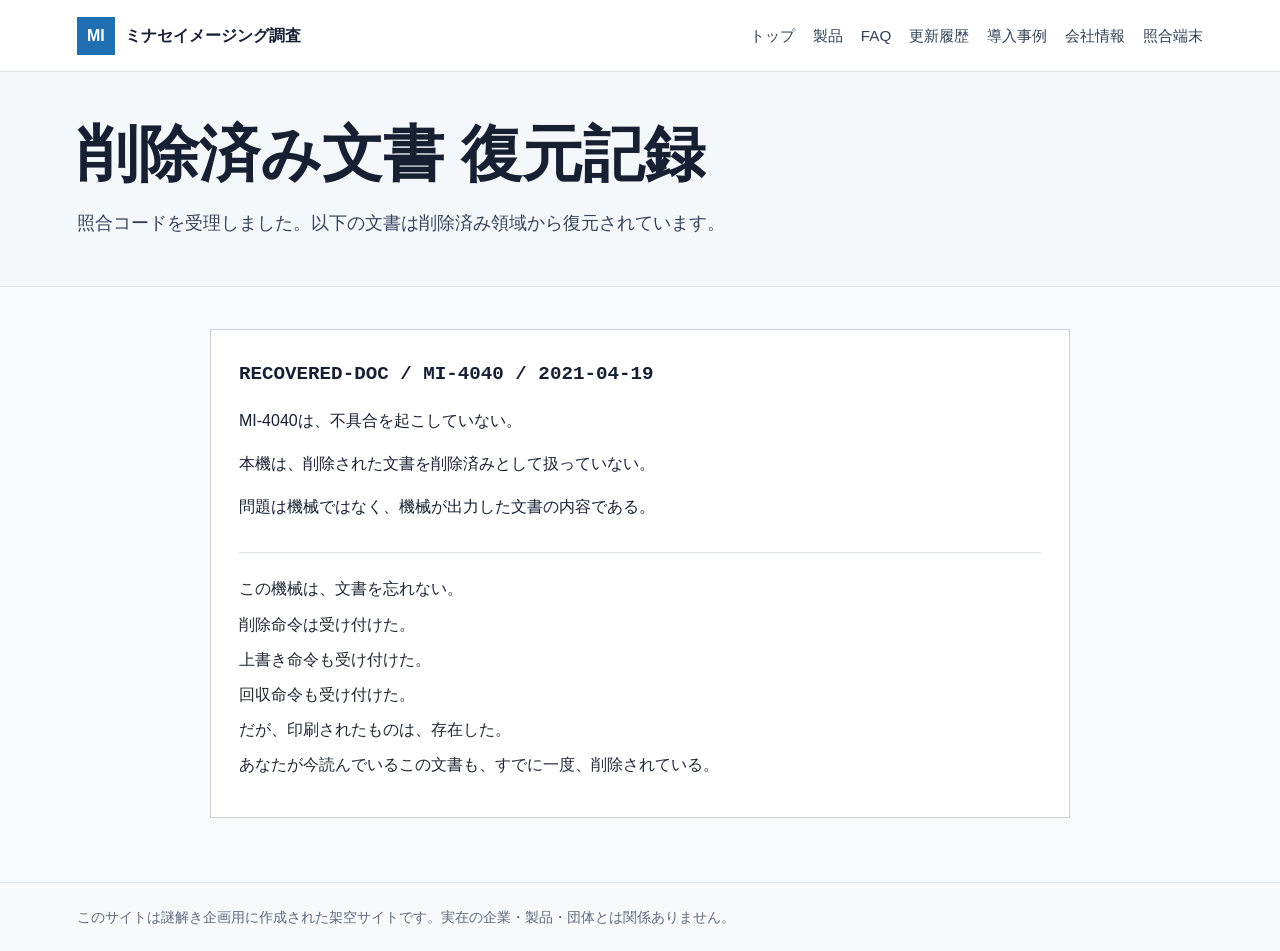
==== archive/index.html @ ae649e41 "Build static ARG site for Minase Imaging" ====
<!doctype html>
<html lang="ja">
<head>
  <meta charset="utf-8">
  <meta name="viewport" content="width=device-width, initial-scale=1">
  <meta name="robots" content="noindex, nofollow">
  <meta name="description" content="復元された架空文書の記録です。">
  <title>復元記録 | ミナセイメージング調査</title>
  <link rel="stylesheet" href="../style.css">
</head>
<body class="archive-page">
  <header class="site-header">
    <a class="brand" href="../index.html"><span class="brand-mark">MI</span><span>ミナセイメージング調査</span></a>
    <nav class="global-nav" aria-label="共通ナビゲーション">
      <a href="../site/index.html">トップ</a>
      <a href="../site/products.html">製品</a>
      <a href="../site/support.html">FAQ</a>
      <a href="../site/downloads.html">更新履歴</a>
      <a href="../site/cases.html">導入事例</a>
      <a href="../site/company.html">会社情報</a>
      <a href="../terminal/index.html">照合端末</a>
    </nav>
  </header>
  <main>
    <section class="page-title">
      <h1>削除済み文書 復元記録</h1>
      <p class="lead">照合コードを受理しました。以下の文書は削除済み領域から復元されています。</p>
    </section>
    <div class="content">
      <article class="archive-document">
        <h2>RECOVERED-DOC / MI-4040 / 2021-04-19</h2>
        <p>MI-4040は、不具合を起こしていない。</p>
        <p>本機は、削除された文書を削除済みとして扱っていない。</p>
        <p>問題は機械ではなく、機械が出力した文書の内容である。</p>

        <div class="final-lines">
          <p>この機械は、文書を忘れない。</p>
          <p>削除命令は受け付けた。</p>
          <p>上書き命令も受け付けた。</p>
          <p>回収命令も受け付けた。</p>
          <p>だが、印刷されたものは、存在した。</p>
          <p>あなたが今読んでいるこの文書も、すでに一度、削除されている。</p>
        </div>
      </article>
    </div>
  </main>
  <footer class="site-footer">
    <p>このサイトは謎解き企画用に作成された架空サイトです。実在の企業・製品・団体とは関係ありません。</p>
  </footer>
  <script src="../script.js"></script>
</body>
</html>
---- style.css ----
:root {
  --bg: #ffffff;
  --ink: #172033;
  --muted: #5e6a7d;
  --line: #dce4ee;
  --soft: #f5f8fb;
  --accent: #1f6fb2;
  --accent-dark: #164f82;
  --warn: #8a4d13;
  --danger: #8f1d1d;
  --mono: "Consolas", "Courier New", monospace;
  font-family: "Segoe UI", "Helvetica Neue", Arial, sans-serif;
}

* {
  box-sizing: border-box;
}

body {
  margin: 0;
  background: var(--bg);
  color: var(--ink);
  line-height: 1.7;
}

a {
  color: var(--accent);
  text-decoration: none;
}

a:hover,
a:focus {
  text-decoration: underline;
}

.site-header {
  display: flex;
  align-items: center;
  justify-content: space-between;
  gap: 24px;
  min-height: 72px;
  padding: 0 6vw;
  border-bottom: 1px solid var(--line);
  background: #fff;
}

.brand {
  display: inline-flex;
  align-items: center;
  gap: 10px;
  color: var(--ink);
  font-weight: 700;
  white-space: nowrap;
}

.brand-mark {
  display: grid;
  place-items: center;
  width: 38px;
  height: 38px;
  background: var(--accent);
  color: #fff;
  font-weight: 800;
  letter-spacing: 0;
}

.global-nav {
  display: flex;
  flex-wrap: wrap;
  justify-content: flex-end;
  gap: 8px 18px;
  font-size: 0.95rem;
}

.global-nav a {
  color: #314156;
}

main {
  min-height: calc(100vh - 150px);
}

.hero {
  display: grid;
  grid-template-columns: minmax(0, 1.4fr) minmax(280px, 0.8fr);
  gap: 40px;
  align-items: center;
  padding: 64px 6vw;
  background: linear-gradient(180deg, #f7fafd 0%, #fff 100%);
}

.intro-hero {
  min-height: calc(100vh - 150px);
}

.hero-copy h1,
.page-title h1 {
  margin: 0 0 18px;
  font-size: clamp(2rem, 5vw, 3.8rem);
  line-height: 1.15;
  letter-spacing: 0;
}

.eyebrow {
  margin: 0 0 12px;
  color: var(--accent-dark);
  font-size: 0.82rem;
  font-weight: 700;
  letter-spacing: 0.08em;
  text-transform: uppercase;
}

.lead {
  max-width: 720px;
  color: #334259;
  font-size: 1.12rem;
}

.button {
  display: inline-flex;
  align-items: center;
  justify-content: center;
  min-height: 44px;
  padding: 10px 18px;
  border: 1px solid var(--accent);
  font-weight: 700;
}

.button.primary {
  background: var(--accent);
  color: #fff;
}

.button.secondary {
  background: #fff;
}

.brief-panel,
.info-panel,
.terminal-box,
.archive-document {
  border: 1px solid var(--line);
  background: #fff;
  padding: 28px;
}

.brief-panel h2,
.info-panel h2,
.section h2 {
  margin-top: 0;
  font-size: 1.35rem;
}

.compact-list {
  margin: 22px 0 0;
  border-top: 1px solid var(--line);
}

.compact-list div {
  display: grid;
  grid-template-columns: 110px minmax(0, 1fr);
  gap: 12px;
  padding: 12px 0;
  border-bottom: 1px solid var(--line);
}

dt {
  color: var(--muted);
  font-weight: 700;
}

dd {
  margin: 0;
}

.page-title {
  padding: 48px 6vw 30px;
  background: var(--soft);
  border-bottom: 1px solid var(--line);
}

.content {
  width: min(1120px, 88vw);
  margin: 0 auto;
  padding: 42px 0 64px;
}

.section {
  margin-bottom: 44px;
}

.grid {
  display: grid;
  grid-template-columns: repeat(3, minmax(0, 1fr));
  gap: 18px;
}

.card {
  border: 1px solid var(--line);
  background: #fff;
  padding: 22px;
}

.card h3 {
  margin: 0 0 8px;
  font-size: 1.1rem;
}

.tag {
  display: inline-block;
  margin-top: 12px;
  padding: 3px 8px;
  border: 1px solid var(--line);
  color: var(--muted);
  font-size: 0.82rem;
  font-weight: 700;
}

.tag.end {
  border-color: #b94747;
  color: #8f1d1d;
}

.news-list,
.history-list,
.faq-list,
.timeline,
.case-list {
  display: grid;
  gap: 12px;
}

.news-item,
.history-item,
.faq-item,
.timeline-item,
.case-item {
  display: grid;
  grid-template-columns: 120px minmax(0, 1fr);
  gap: 18px;
  padding: 18px 0;
  border-bottom: 1px solid var(--line);
}

.date,
.code {
  color: var(--muted);
  font-family: var(--mono);
  font-size: 0.92rem;
}

.subtle-alert {
  border-left: 4px solid var(--warn);
  background: #fffaf3;
  padding: 16px 18px;
}

.notice-alert {
  border-left: 4px solid var(--danger);
  background: #fff7f7;
  padding: 16px 18px;
}

.spec-table {
  width: 100%;
  border-collapse: collapse;
}

.spec-table th,
.spec-table td {
  padding: 14px 12px;
  border-bottom: 1px solid var(--line);
  text-align: left;
  vertical-align: top;
}

.spec-table th {
  width: 220px;
  color: var(--muted);
  background: #f8fafc;
}

.terminal-page {
  background: #f2f5f8;
}

.terminal-box {
  max-width: 760px;
  margin: 0 auto;
}

.terminal-form {
  display: grid;
  grid-template-columns: minmax(0, 1fr) auto;
  gap: 12px;
  margin-top: 22px;
}

.terminal-form input {
  min-height: 46px;
  padding: 10px 12px;
  border: 1px solid #aab7c6;
  font-family: var(--mono);
  font-size: 1rem;
}

.terminal-message {
  min-height: 28px;
  margin-top: 14px;
  color: var(--danger);
  font-weight: 700;
}

.visually-hidden {
  position: absolute;
  width: 1px;
  height: 1px;
  padding: 0;
  margin: -1px;
  overflow: hidden;
  clip: rect(0, 0, 0, 0);
  white-space: nowrap;
  border: 0;
}

.archive-page {
  background: #f9fafb;
}

.archive-document {
  max-width: 860px;
  margin: 0 auto;
  border-color: #c6d1dd;
}

.archive-document h2 {
  margin-top: 0;
  font-family: var(--mono);
  font-size: 1.2rem;
}

.archive-document .final-lines {
  margin-top: 32px;
  padding-top: 24px;
  border-top: 1px solid var(--line);
  font-family: var(--mono);
  color: #202734;
}

.archive-document .final-lines p {
  margin: 0 0 8px;
}

.site-footer {
  padding: 22px 6vw;
  border-top: 1px solid var(--line);
  background: #f7f9fb;
  color: var(--muted);
  font-size: 0.9rem;
}

.site-footer p {
  margin: 0;
}

@media (max-width: 820px) {
  .site-header {
    align-items: flex-start;
    flex-direction: column;
    padding: 18px 5vw;
  }

  .global-nav {
    justify-content: flex-start;
  }

  .hero {
    grid-template-columns: 1fr;
    padding: 42px 5vw;
  }

  .content {
    width: min(100% - 32px, 1120px);
  }

  .grid {
    grid-template-columns: 1fr;
  }

  .news-item,
  .history-item,
  .faq-item,
  .timeline-item,
  .case-item,
  .compact-list div {
    grid-template-columns: 1fr;
    gap: 6px;
  }

  .terminal-form {
    grid-template-columns: 1fr;
  }

  .spec-table th,
  .spec-table td {
    display: block;
    width: 100%;
  }
}
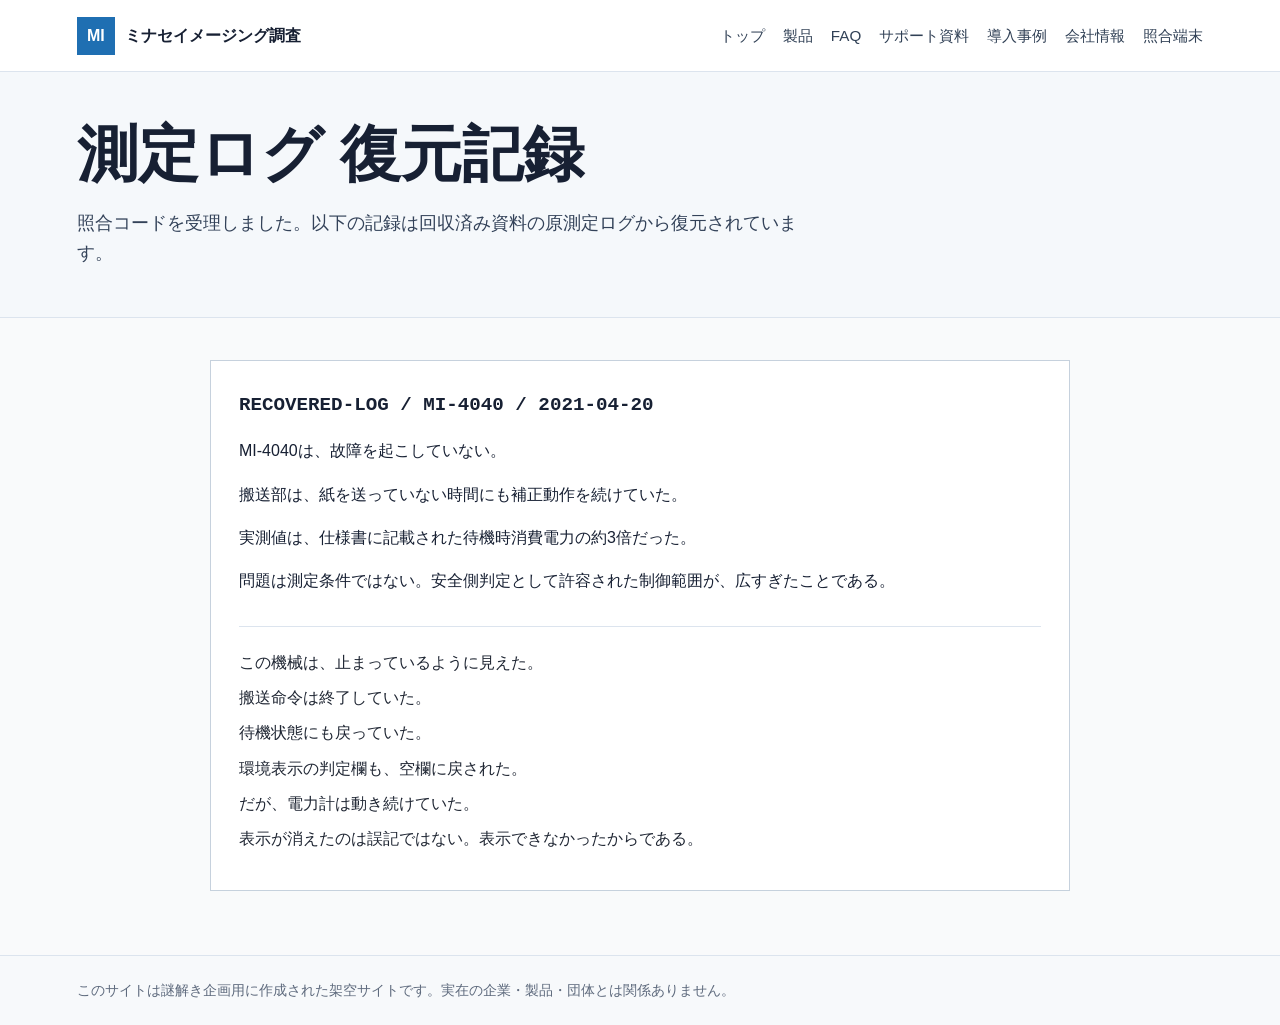
==== commit 8523d029: "Add ARG visual assets" ====
--- a/archive/index.html
+++ b/archive/index.html
@@ -1,10 +1,10 @@
-<!doctype html>
+﻿<!doctype html>
 <html lang="ja">
 <head>
   <meta charset="utf-8">
   <meta name="viewport" content="width=device-width, initial-scale=1">
   <meta name="robots" content="noindex, nofollow">
-  <meta name="description" content="復元された架空文書の記録です。">
+  <meta name="description" content="復元された架空測定ログの記録です。">
   <title>復元記録 | ミナセイメージング調査</title>
   <link rel="stylesheet" href="../style.css">
 </head>
@@ -15,7 +15,7 @@
       <a href="../site/index.html">トップ</a>
       <a href="../site/products.html">製品</a>
       <a href="../site/support.html">FAQ</a>
-      <a href="../site/downloads.html">更新履歴</a>
+      <a href="../site/downloads.html">サポート資料</a>
       <a href="../site/cases.html">導入事例</a>
       <a href="../site/company.html">会社情報</a>
       <a href="../terminal/index.html">照合端末</a>
@@ -23,23 +23,24 @@
   </header>
   <main>
     <section class="page-title">
-      <h1>削除済み文書 復元記録</h1>
-      <p class="lead">照合コードを受理しました。以下の文書は削除済み領域から復元されています。</p>
+      <h1>測定ログ 復元記録</h1>
+      <p class="lead">照合コードを受理しました。以下の記録は回収済み資料の原測定ログから復元されています。</p>
     </section>
     <div class="content">
       <article class="archive-document">
-        <h2>RECOVERED-DOC / MI-4040 / 2021-04-19</h2>
-        <p>MI-4040は、不具合を起こしていない。</p>
-        <p>本機は、削除された文書を削除済みとして扱っていない。</p>
-        <p>問題は機械ではなく、機械が出力した文書の内容である。</p>
+        <h2>RECOVERED-LOG / MI-4040 / 2021-04-20</h2>
+        <p>MI-4040は、故障を起こしていない。</p>
+        <p>搬送部は、紙を送っていない時間にも補正動作を続けていた。</p>
+        <p>実測値は、仕様書に記載された待機時消費電力の約3倍だった。</p>
+        <p>問題は測定条件ではない。安全側判定として許容された制御範囲が、広すぎたことである。</p>
 
         <div class="final-lines">
-          <p>この機械は、文書を忘れない。</p>
-          <p>削除命令は受け付けた。</p>
-          <p>上書き命令も受け付けた。</p>
-          <p>回収命令も受け付けた。</p>
-          <p>だが、印刷されたものは、存在した。</p>
-          <p>あなたが今読んでいるこの文書も、すでに一度、削除されている。</p>
+          <p>この機械は、止まっているように見えた。</p>
+          <p>搬送命令は終了していた。</p>
+          <p>待機状態にも戻っていた。</p>
+          <p>環境表示の判定欄も、空欄に戻された。</p>
+          <p>だが、電力計は動き続けていた。</p>
+          <p>表示が消えたのは誤記ではない。表示できなかったからである。</p>
         </div>
       </article>
     </div>
--- a/style.css
+++ b/style.css
@@ -93,6 +93,60 @@
   min-height: calc(100vh - 150px);
 }
 
+.hero-visual {
+  display: flex;
+  align-items: center;
+  justify-content: center;
+}
+
+.hero-visual img,
+.product-illustration,
+.device-card-visual {
+  display: block;
+  width: 100%;
+  height: auto;
+}
+
+.hero-visual img {
+  max-width: 460px;
+  border: 1px solid var(--line);
+  background: #f7fafd;
+}
+
+.page-title-with-visual {
+  display: grid;
+  grid-template-columns: minmax(0, 1fr) minmax(280px, 430px);
+  gap: 36px;
+  align-items: center;
+}
+
+.product-illustration {
+  max-width: 430px;
+  border: 1px solid var(--line);
+  background: #f7fafd;
+}
+
+.device-card-visual {
+  max-width: 220px;
+  margin: 0 0 18px;
+  border: 1px solid var(--line);
+  background: #f7fafd;
+}
+
+.product-visual-block {
+  display: grid;
+  grid-template-columns: minmax(0, 430px) minmax(0, 1fr);
+  gap: 28px;
+  align-items: center;
+  margin-bottom: 42px;
+}
+
+.image-caption {
+  margin: 10px 0 0;
+  color: var(--muted);
+  font-size: 0.88rem;
+}
+
 .hero-copy h1,
 .page-title h1 {
   margin: 0 0 18px;
@@ -221,6 +275,95 @@
   color: #8f1d1d;
 }
 
+.green-profile {
+  display: block;
+  margin-top: 10px;
+  color: var(--muted);
+  font-size: 0.86rem;
+}
+
+.green-profile strong {
+  color: var(--accent-dark);
+}
+
+.green-profile.hold strong {
+  color: var(--warn);
+}
+
+.support-doc-grid {
+  display: grid;
+  grid-template-columns: repeat(2, minmax(0, 1fr));
+  gap: 18px;
+}
+
+.support-doc {
+  border: 1px solid var(--line);
+  background: #fff;
+  padding: 20px;
+}
+
+.support-doc h3 {
+  margin: 0 0 8px;
+}
+
+.legacy-index {
+  margin-top: 36px;
+  padding: 22px;
+  border: 1px dashed #aab8c8;
+  background: #fbfcfe;
+}
+
+.legacy-index-note {
+  margin: 0 0 18px;
+  color: var(--muted);
+  font-size: 0.9rem;
+}
+
+.reference-link {
+  color: #536174;
+  font-family: var(--mono);
+  font-size: 0.88rem;
+  text-decoration: underline;
+  text-decoration-style: dotted;
+}
+
+.document-meta {
+  display: grid;
+  grid-template-columns: 160px minmax(0, 1fr);
+  gap: 10px 18px;
+  margin: 0 0 28px;
+  padding: 16px;
+  border: 1px solid var(--line);
+  background: #f8fafc;
+}
+
+.document-table {
+  width: 100%;
+  border-collapse: collapse;
+  margin: 18px 0 26px;
+}
+
+.document-table th,
+.document-table td {
+  padding: 12px;
+  border: 1px solid var(--line);
+  text-align: left;
+  vertical-align: top;
+}
+
+.document-table th {
+  background: #f8fafc;
+  color: var(--muted);
+}
+
+.redacted {
+  display: inline-block;
+  min-width: 88px;
+  height: 1em;
+  background: #c8d1dc;
+  vertical-align: -0.12em;
+}
+
 .news-list,
 .history-list,
 .faq-list,
@@ -233,13 +376,50 @@
 .news-item,
 .history-item,
 .faq-item,
-.timeline-item,
-.case-item {
-  display: grid;
-  grid-template-columns: 120px minmax(0, 1fr);
+.timeline-item {
+  display: grid;
+  grid-template-columns: 132px minmax(0, 1fr);
   gap: 18px;
+  align-items: start;
   padding: 18px 0;
   border-bottom: 1px solid var(--line);
+}
+
+.case-item {
+  display: grid;
+  grid-template-columns: 180px 64px minmax(0, 1fr);
+  gap: 18px;
+  align-items: center;
+  padding: 18px 0;
+  border-bottom: 1px solid var(--line);
+}
+
+.news-item h3,
+.history-item h3,
+.faq-item h3,
+.timeline-item h3,
+.case-item h3 {
+  margin: 0 0 6px;
+  line-height: 1.45;
+  word-break: normal;
+  overflow-wrap: normal;
+}
+
+.news-item p,
+.history-item p,
+.faq-item p,
+.case-item p {
+  margin: 0;
+}
+
+.case-visual {
+  display: block;
+  width: 100%;
+  max-width: 180px;
+  aspect-ratio: 16 / 10;
+  object-fit: cover;
+  border: 1px solid var(--line);
+  background: #f7fafd;
 }
 
 .date,
@@ -379,11 +559,28 @@
     padding: 42px 5vw;
   }
 
+  .hero-visual img,
+  .product-illustration,
+  .device-card-visual,
+  .case-visual {
+    max-width: 360px;
+  }
+
+  .page-title-with-visual,
+  .product-visual-block {
+    grid-template-columns: 1fr;
+  }
+
   .content {
     width: min(100% - 32px, 1120px);
   }
 
   .grid {
+    grid-template-columns: 1fr;
+  }
+
+  .support-doc-grid,
+  .document-meta {
     grid-template-columns: 1fr;
   }
 
